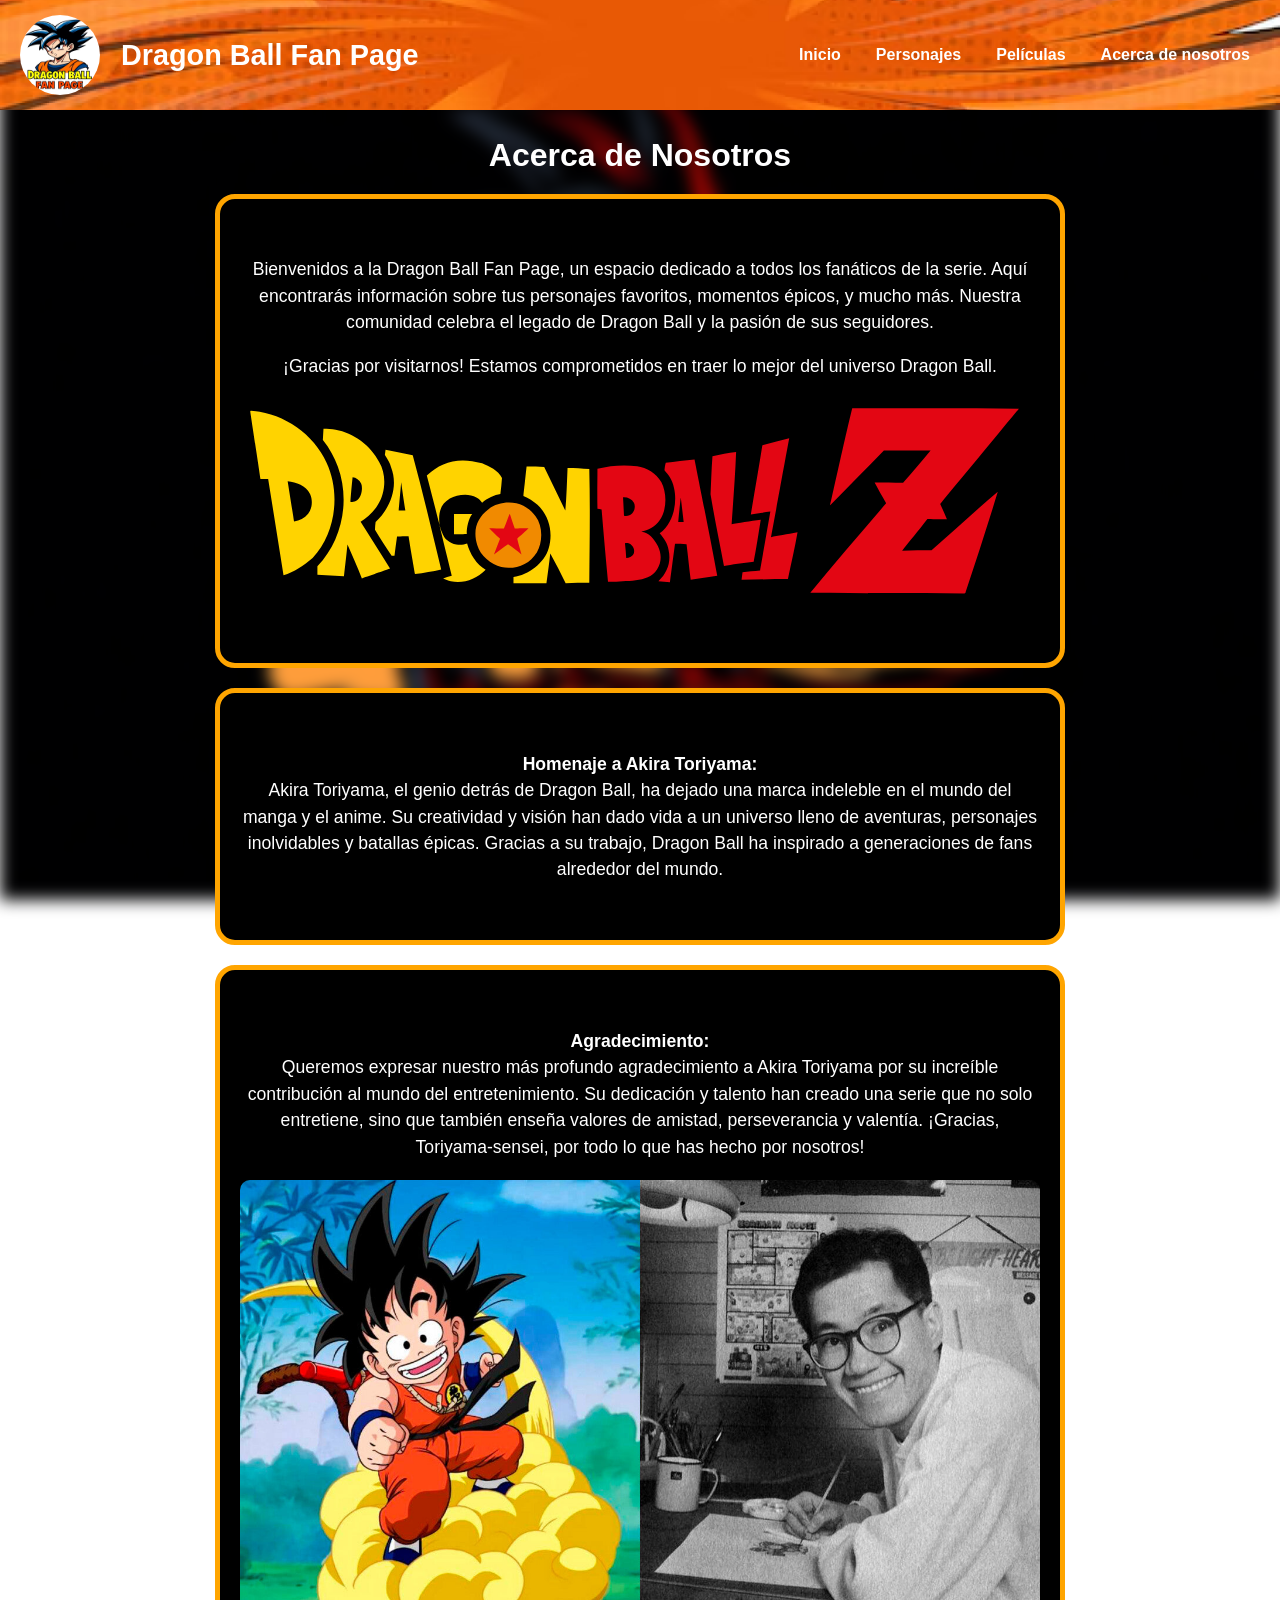
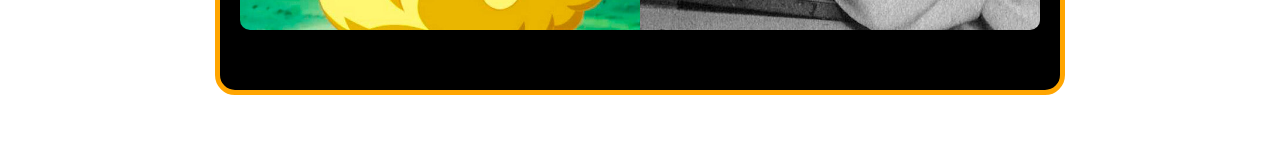
==== Dragon ball page/templates/about.html @ b914d934 "Add files via upload" ====
<!DOCTYPE html>
<html lang="en">
<head>
    <meta charset="UTF-8">
    <meta name="viewport" content="width=device-width, initial-scale=1.0">
    <title>Acerca de Nosotros - Dragon Ball Fan Page</title>
    <link rel="stylesheet" href="../static/styles.css">
    <link rel="icon" type="image/png" href="../images/favicon-96x96.png" sizes="96x96" />
    <link rel="icon" type="image/svg+xml" href="../images/favicon.svg" />
    <link rel="shortcut icon" href="../images/favicon.ico" />
    <link rel="apple-touch-icon" sizes="180x180" href="../images/apple-touch-icon.png" />
    <link rel="manifest" href="../images/site.webmanifest" />
</head>
<body>
    <!-- Header -->
    <header class="header">
        <a href="index.html" class="header-link" style="text-decoration: none; color: inherit;">
            <div class="logo-container">
                <img src="../images/Logo3.jpg" alt="Logo" class="logo">
                <h1 class="title">Dragon Ball Fan Page</h1>
            </div>
        </a>

        <!-- Botón del menú hamburguesa -->
        <div class="menu-toggle" onclick="toggleMenu()">☰</div>

        <!-- Menú de navegación -->
        <nav class="nav">
            <a href="index.html" class="nav-link">Inicio</a>
            <a href="personajes.html" class="nav-link">Personajes</a>
            <a href="peliculas.html" class="nav-link">Películas</a>
            <a href="about.html" class="nav-link">Acerca de nosotros</a>
        </nav>
    </header>

    <main>
        <h2 class="section-title">Acerca de Nosotros</h2>
        <div class="about-section">
            <p>
                Bienvenidos a la Dragon Ball Fan Page, un espacio dedicado a todos los fanáticos de la serie. Aquí encontrarás 
                información sobre tus personajes favoritos, momentos épicos, y mucho más. Nuestra comunidad celebra el legado de Dragon Ball 
                y la pasión de sus seguidores.
            </p>
            <p>
                ¡Gracias por visitarnos! Estamos comprometidos en traer lo mejor del universo Dragon Ball.
            </p>
            <img src="../images/DB Logo.svg" alt="Dragon Ball Logo" class="about-image">
        </div>

        <div class="about-section">
            <p>
                <strong>Homenaje a Akira Toriyama:</strong> <br>
                Akira Toriyama, el genio detrás de Dragon Ball, ha dejado una marca indeleble en el mundo del manga y el anime. 
                Su creatividad y visión han dado vida a un universo lleno de aventuras, personajes inolvidables y batallas épicas. 
                Gracias a su trabajo, Dragon Ball ha inspirado a generaciones de fans alrededor del mundo.
            </p>
        </div>

        <div class="about-section">
            <p>
                <strong>Agradecimiento:</strong> <br>
                Queremos expresar nuestro más profundo agradecimiento a Akira Toriyama por su increíble contribución al mundo del entretenimiento. 
        Su dedicación y talento han creado una serie que no solo entretiene, sino que también enseña valores de amistad, perseverancia y valentía.
        
        ¡Gracias, Toriyama-sensei, por todo lo que has hecho por nosotros!
            </p>
            <img src="../images/akira.jpg" alt="Akira Toriyama" class="about-image">
        </div>
    </main>

    <!-- Footer -->
    <footer class="footer">
         © 2025 Dragon Ball Fan Page. Todos los derechos reservados.
    </footer>

    <script>
        function toggleMenu() {
            const nav = document.querySelector('.nav');
            nav.classList.toggle('active');
        }
    </script>
</body>
</html>
---- Dragon ball page/static/styles.css ----
/* General styles */
body {
    font-family: Arial, sans-serif;
    position: relative;
    color: #ffffff;
    margin: 0;
    padding: 0;
}

body::before {
    content: "";
    position: fixed;
    top: 0;
    left: 0;
    width: 100%;
    height: 100%;
    background-image: url('../images/Goku-fondo.jpg');
    background-size: cover;
    background-position: center;
    background-repeat: no-repeat;
    background-attachment: fixed;
    filter: blur(8px);
    z-index: -1;
}

/* 📌 Header */
.header {
    padding: 15px 20px;
    position: relative;
    display: flex;
    align-items: center;
    justify-content: space-between; /* Alinea elementos a los lados */
}

.header::before {
    content: "";
    position: absolute;
    top: 0;
    left: 0;
    width: 100%;
    height: 100%;
    background-image: url('../images/banner.png');
    background-size: cover;
    background-position: center;
    background-repeat: no-repeat;
    z-index: -1;
}

/* 📌 Contenedor del logo y título */
.logo-container {
    display: flex;
    align-items: center;
}

.logo {
    width: 80px;
    height: 80px;
    border-radius: 50%;
    margin-right: 10px; /* Espacio entre logo y título */
}

.title {
    font-size: 1.8rem;
    font-weight: bold;
    color: #ffffff;
    margin: 11px;
}

/* 📌 Navegación (PC) */
.nav {
    display: flex;
    gap: 15px;
    transition: all 0.3s ease-in-out;
}

/* 📌 Estilo de los enlaces */
.nav-link {
    color: #ffffff;
    text-decoration: none;
    font-weight: bold;
    padding: 5px 10px;
}

.nav-link:hover {
    text-decoration: underline;
}

/* 📌 Estilos del botón hamburguesa */
.menu-toggle {
    display: none;
    font-size: 30px;
    cursor: pointer;
    color: white;
}

/* Main content styles */
.main {
    padding: 20px;
    display: flex;
    flex-direction: column;
    align-items: center;
}

.section-title {
    font-size: 2rem;
    margin-bottom: 10px;
    text-align: center;
}

/* Movies grid */
.movies-grid {
    display: grid;
    grid-template-columns: repeat(6, 1fr);
    gap: 20px;
    padding: 20px;
    justify-items: center;
}

/* Estilo de la tarjeta de película */
.movie-card {
    position: relative;
    background-color: #2a2a2a;
    border-radius: 15px;
    box-shadow: 0 4px 8px rgba(0, 0, 0, 0.2);
    overflow: hidden;
    text-align: center;
    transition: transform 0.3s, box-shadow 0.3s;
    width: 100%;
    max-width: 250px;
    display: flex;
    flex-direction: column;
    border: orange 4px solid;
}

/* Efecto hover en la tarjeta */
.movie-card:hover {
    transform: scale(1.05);
    box-shadow: 0 8px 16px rgba(0, 0, 0, 0.3);
}

/* Estilo de la imagen de la película */
.movie-image {
    width: 100%;
    height: 300px;
    object-fit: cover;
    border-bottom: 3px solid #ffd700;
}

/* Estilo del título de la película */
.movie-title {
    font-size: 1.2rem;
    font-weight: bold;
    margin: 10px 0;
    color: #ffd700;
}

/* Estilo de la descripción de la película */
.movie-description {
    font-size: 0.9rem;
    color: #ffffff;
    padding: 0 10px;
    margin-bottom: 10px;
    text-align: center;
    flex-grow: 1;
}

/* Estilo del botón de reproducción */
.movie-card::before {
    content: url('./images/Play Button.png');
    position: absolute;
    top: 50%;
    left: 50%;
    width: 30%;
    height: 30%;
    transform: translate(-50%, -50%);
    transition: opacity 0.3s ease-in-out;
    z-index: 2;
    opacity: 0;
}

/* Mostrar el botón al hacer hover */
.movie-card:hover::before {
    opacity: 1;
}

/* Estilo de la información de la película */
.movie-info {
    background-color: rgba(0, 0, 0, 0.8);
    padding: 10px 15px;
    border-radius: 10px;
    font-size: 0.9rem;
    color: #ffffff;
    text-align: center;
    margin-top: auto;
    box-shadow: 0 2px 5px rgba(0, 0, 0, 0.3);
}

/* Efecto hover en la información de la película */
.movie-info:hover {
    background-color: rgba(0, 0, 0, 0.9);
}

/* Fights grid */
.fights-grid {
    display: flex;
    flex-wrap: wrap;
    gap: 20px;
    justify-content: center;
}

/* Fight card */
.fight-card {
    flex: 0 1 calc(50% - 20px);
    max-width: 560px;
    position: relative;
    border-radius: 10px;
    overflow: hidden;
    border: 5px solid orange;
    margin-bottom: 30px;
}

/* iframe style */
.fight-card iframe {
    width: 100%;
    height: 315px;
    border: none;
    border-radius: 10px;
}

.fight-card h1 {
    text-align: center;
    margin: 10px 0;
    background-color: orange;
}

.fight-card p {
    text-align: center;
    margin: 10px 0;
    background-color: orange;
    font-size: large;
}

/* Footer styles */
.footer {
    text-align: center;
    background-image: url('../images/footer.png');
    background-size: contain;
    background-position: center;
    background-repeat: no-repeat;
    padding: 15px;
    font-size: 0.8rem;
    position: relative;
    left: 0;
    right: 0;
    bottom: 0;
    z-index: 1000;
}

.footer-iframe, .footer-about {
    text-align: center;
    background-image: url('../images/footer.png');
    background-size: contain;
    background-position: center;
    background-repeat: no-repeat;
    padding: 15px;
    font-size: 0.8rem;
    position: relative;
    left: 0;
    right: 0;
    bottom: 0;
    z-index: 1000;
}


/* About css */
.about-section {
    background-color: black;
    color: white;
    padding: 40px 20px;
    text-align: center;
    border-radius: 20px;
    margin: 20px auto;
    max-width: 800px;
    border: orange 5px solid;
}

.about-image {
    display: block;
    margin: 20px auto;
    max-width: 100%;
    height: auto;
    border-radius: 10px;
}

.about-section p {
    font-size: 1.1rem;
    line-height: 1.5;
}

/* Characters css */
.characters-container {
    display: grid;
    grid-template-columns: repeat(auto-fit, minmax(250px, 1fr));
    gap: 20px;
    padding: 20px;
    justify-items: center;
}

.character-card {
    width: 250px;
    height: 420px;
    background-color: #ffffff;
    border-radius: 12px;
    box-shadow: 0 4px 10px rgba(0, 0, 0, 0.3);
    text-align: center;
    padding: 15px;
    transition: transform 0.3s ease, box-shadow 0.3s ease;
    border: orange 5px solid;
    display: flex;
    flex-direction: column;
    justify-content: space-between;
}

.character-card:hover {
    transform: translateY(-5px);
    box-shadow: 0 6px 15px rgba(0, 0, 0, 0.4);
}

.character-card img {
    width: 100%;
    height: 280px;
    object-fit: contain;
    border-radius: 12px;
    padding : 5px;
}

/* Character names */
.character-name {
    font-size: 1.3rem;
    font-weight: bold;
    color: #ff8c00;
    margin: 5px 0;
}

/* Character description */
.character-description {
    font-size: 0.84rem;
    color: #333;
    padding: 5px;
    background: rgba(0, 0, 0, 0.05);
    border-radius: 8px;
    height: 50px;
    overflow: hidden;
    text-overflow: ellipsis;
    display: flex;
    align-items: center;
    justify-content: center;
}

/* Power scale */
.power-container {
    width: 100%;
    background-color: #ddd;
    border-radius: 5px;
    overflow: hidden;
}

.power-bar {
    height: 15px;
    border-radius: 5px;
    transition: width 1s ease-in-out;
}

/* Character power colors */
.goku { background-color: #ff6600; width: 90%; }
.vegeta { background-color: #0000ff; width: 90%; }
.piccolo { background-color: #008000; width: 80%; }
.frieza { background-color: #800080; width: 99%; }
.gohan { background-color: #ff0000; width: 90%; }
.cell { background-color: #556b2f; width: 70%; }
.buu { background-color: #ff69b4; width: 75%; }
.broly { background-color: #32cd32; width: 100%; }
.beerus { background-color: #9400d3; width: 100%; }
.whis { background-color: #00ffff; width: 110%; }
.zeno { background-color: #9500ff; width: 9999%; }
.gamma1 { background-color: #ff0707; width: 90%; }
.gamma2 { background-color: #0000ff; width: 90%; }
.drhedo { background-color: #04a5b0; width: 10%; }	
.Black { background-color: #3c005a; width: 90%; }
.Gogeta { background-color: #0077cc; width: 100%; }
.Vegetto { background-color: #000ea4; width: 100%; }
.Jiren { background-color: #ff0000; width: 90%; }
.krilin { background-color: #ffb300; width: 30%; }
.Trunks { background-color: #ff00ff; width: 80%; }
.Bardock { background-color: #800000; width: 40%; }
.Daishinkan { background-color: #00f7ff; width: 100000%; }
.Hit { background-color: #b700ff; width: 80%; }
.vados { background-color: #00ffff; width: 110%; }
.champa { background-color: #9400d3; width: 100%; }
.granola { background-color: #32cd92; width: 95%; }
.gas { background-color: #00ffea; width: 95%; }
.zamasu { background-color: #02bd4d; width: 60%; }
.android16 { background-color: #44d700; width: 40%;}
.android17 { background-color: #0da000; width: 85%;}
.android18 { background-color: #fbff00; width: 75%;}
.gotenks { background-color: #e2ea00; width: 60%;}
.android19 { background-color: #b10000; width: 25%;}
.android20 { background-color: #faff75; width: 20%;}
.android21 { background-color: #ff00f2; width: 80%;}

/* Movies css */
.movies-grid2 {
    display: grid;
    grid-template-columns: repeat(5, 1fr);
    gap: 20px;
    padding: 20px;
    justify-items: center;
}

/* Movie card style */
.movie-card2 {
    position: relative;
    background-color: #2a2a2a;
    border-radius: 15px;
    box-shadow: 0 4px 8px rgba(0, 0, 0, 0.2);
    overflow: hidden;
    text-align: center;
    transition: transform 0.3s, box-shadow 0.3s;
    width: 100%;
    max-width: 250px;
    display: flex;
    flex-direction: column;
    border: orange 4px solid;
}

/* Hover effect on movie card */
.movie-card2:hover {
    transform: scale(1.05);
    box-shadow: 0 8px 16px rgba(0, 0, 0, 0.3);
}

/* Movie image style */
.movie-image2 {
    width: 100%;
    height: 300px;
    object-fit: contain;
}

/* Movie title style */
.movie-title2 {
    font-size: 1.2rem;
    font-weight: bold;
    margin: 10px 0;
    color: #ffd700;
}

/* Movie description style */
.movie-description2 {
    font-size: 0.9rem;
    color: #ffffff;
    padding: 0 10px;
    margin-bottom: 10px;
    flex-grow: 1;
}

/* Play button style */
.movie-card2::before {
    content: url('../images/Play Button.png');
    position: absolute;
    top: 40%;
    left: 50%;
    width: 30%;
    height: 30%;
    transform: translate(-50%, -50%);
    transition: opacity 0.3s ease-in-out;
    z-index: 2;
    opacity: 0;
}

/* Show button on hover */
.movie-card2:hover::before {
    opacity: 1;
}

/* Movie info style */
.movie-info {
    background-color: rgba(0, 0, 0, 0.8);
    padding: 10px 15px;
    border-radius: 10px;
    font-size: 0.9rem;
    color: #ffffff;
    text-align: center;
    margin-top: auto;
    box-shadow: 0 2px 5px rgba(0, 0, 0, 0.3);
}

/* Trailer container */
.trailer-container {
    display: flex;
    flex-direction: column;
    align-items: center;
    justify-content: flex-start;
    height: 70vh;
    width: 100%;
}

/* Movie title */
#movie-title {
    font-size: 2rem;
    margin-bottom: 20px;
    text-align: center;
}

/* Trailer iframe */
#trailer-frame {
    border: 5px solid #ff8c00;
    border-radius: 10px;
    width: 80%;
    max-width: 900px;
    height: 500px;
}

/* 📌 Alinear el logo y el título en móviles */
@media (max-width: 768px) {
    .header {
        display: flex;
        flex-direction: column;
        align-items: center; /* Centrar horizontalmente */
        justify-content: center; /* Centrar verticalmente */
        padding: 20px;
        gap: 10px; /* Espaciado entre el logo y el título */
    }

    .logo-container {
        display: flex;
        justify-content: center; /* Centrar el logo horizontalmente */
        width: 100%; /* Asegurar que ocupe todo el ancho */
    }

    .logo {
        width: 100px; /* Ajustar tamaño del logo */
        height: 100px; /* Ajustar tamaño del logo */
        border-radius: 50%; /* Hacer el logo circular */
        margin: 0 auto; /* Centrar completamente */
    }

    .title {
        font-size: 1.5rem; /* Reducir el tamaño en móvil */
        text-align: center; /* Asegurar que el texto esté centrado */
    }

    .nav {
        display: flex;
        flex-direction: column; /* Cambiar a columna en móviles */
        align-items: center; /* Centrar los enlaces de navegación */
        gap: 10px; /* Espaciado entre los enlaces */
    }

    .nav-link {
        font-size: 1rem; /* Ajustar el tamaño de la fuente */
        padding: 5px 10px; /* Espaciado interno */
    }
}

/* Media queries */
@media (max-width: 1024px) {
    .movies-grid2 {
        grid-template-columns: repeat(3, 1fr);
    }
}

@media (max-width: 768px) {
    .movies-grid2 {
        grid-template-columns: repeat(2, 1fr);
    }
}

@media (max-width: 480px) {
    .movies-grid2 {
        grid-template-columns: 1fr;
    }
}

@media (max-width: 1024px) {
    .movies-grid {
        grid-template-columns: repeat(3, 1fr);
    }
}

@media (max-width: 768px) {
    .movies-grid {
        grid-template-columns: repeat(2, 1fr);
    }
}

@media (max-width: 480px) {
    .movies-grid {
        grid-template-columns: 1fr;
    }
}

@media (max-width: 768px) {
    .fights-grid {
        display: flex;
        flex-direction: column; /* Acomoda en una sola columna */
        align-items: center;
        gap: 20px; /* Espacio entre tarjetas */
    }

    .fight-card {
        width: 90%; /* Reduce el ancho en móviles */
        max-width: 400px; /* No se hace demasiado grande */
    }

    .fight-card iframe {
        width: 100%; /* Que los videos ocupen todo el espacio */
        height: auto; /* Ajusta la altura automáticamente */
        aspect-ratio: 16/9; /* Mantiene proporción correcta */
    }

    .fight-card h1, .fight-card p {
        font-size: 1rem; /* Reduce tamaño de texto en móviles */
    }
}

/* 📌 Responsive: Ocultar el menú en mobile hasta que se haga clic */
@media (max-width: 768px) {
    .menu-toggle {
        display: block; /* Se muestra el icono de hamburguesa */
    }

    .nav {
        display: flex;
        flex-direction: column;
        text-align: center;
        gap: 10px;
        padding-top: 10px;

        max-height: 0;
        overflow: hidden;
        transition: max-height 0.3s ease;
    }
    
    .nav.active {
        max-height: 300px; /* Ajusta el valor según la cantidad de elementos */
    }

    .nav-link {
        font-size: 1.2rem;
        padding: 8px 0;
        opacity: 0;
        transform: translateY(-10px);
        transition: opacity 0.3s ease-in-out, transform 0.3s ease-in-out;
    }

    .nav.active .nav-link {
        opacity: 1;
        transform: translateY(0);
    }
}
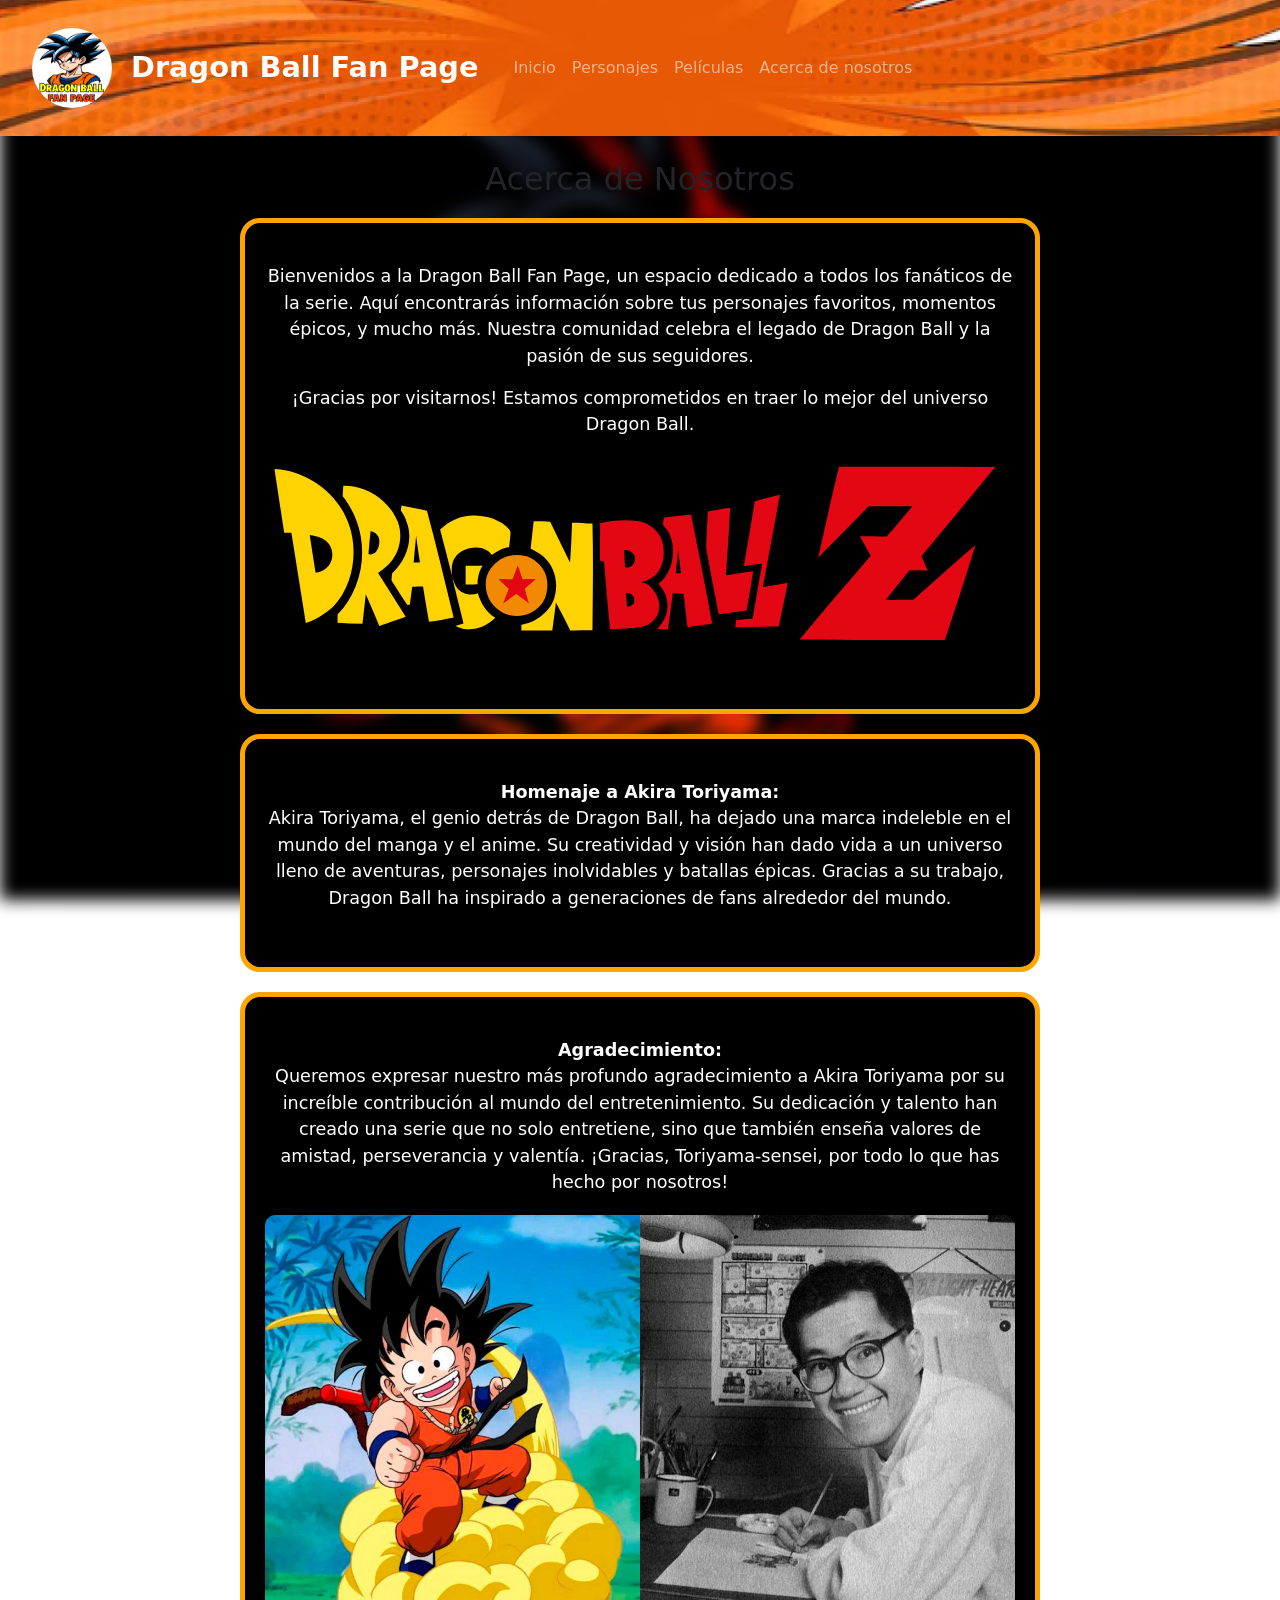
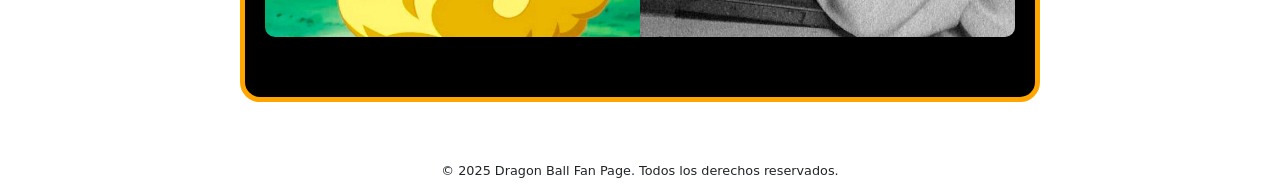
==== commit bab01b99: "Integrate Bootstrap navigation and layout" ====
--- a/Dragon ball page/templates/about.html
+++ b/Dragon ball page/templates/about.html
@@ -4,7 +4,8 @@
     <meta charset="UTF-8">
     <meta name="viewport" content="width=device-width, initial-scale=1.0">
     <title>Acerca de Nosotros - Dragon Ball Fan Page</title>
-    <link rel="stylesheet" href="../static/styles.css">
+    <link rel="stylesheet" href="../static/styles.css">
+    <link href="https://cdn.jsdelivr.net/npm/bootstrap@5.3.3/dist/css/bootstrap.min.css" rel="stylesheet" integrity="sha384-9ndCyUaA0f0X+HhrPeS6AH9v70zP2VibzO+8exWBu+gJp610GMaAK/rH9blX6wZ9" crossorigin="anonymous">
     <link rel="icon" type="image/png" href="../images/favicon-96x96.png" sizes="96x96" />
     <link rel="icon" type="image/svg+xml" href="../images/favicon.svg" />
     <link rel="shortcut icon" href="../images/favicon.ico" />
@@ -13,29 +14,32 @@
 </head>
 <body>
     <!-- Header -->
-    <header class="header">
-        <a href="index.html" class="header-link" style="text-decoration: none; color: inherit;">
-            <div class="logo-container">
-                <img src="../images/Logo3.jpg" alt="Logo" class="logo">
-                <h1 class="title">Dragon Ball Fan Page</h1>
-            </div>
-        </a>
+    <header class="header">
+        <nav class="navbar navbar-expand-lg navbar-dark">
+            <div class="container">
+                <a class="navbar-brand d-flex align-items-center" href="index.html">
+                    <img src="../images/Logo3.jpg" alt="Logo" class="logo me-2">
+                    <span class="title">Dragon Ball Fan Page</span>
+                </a>
+                <button class="navbar-toggler" type="button" data-bs-toggle="collapse" data-bs-target="#navbarNav" aria-controls="navbarNav" aria-expanded="false" aria-label="Toggle navigation">
+                    <span class="navbar-toggler-icon"></span>
+                </button>
+                <div class="collapse navbar-collapse" id="navbarNav">
+                    <ul class="navbar-nav ms-auto">
+                        <li class="nav-item"><a href="index.html" class="nav-link">Inicio</a></li>
+                        <li class="nav-item"><a href="personajes.html" class="nav-link">Personajes</a></li>
+                        <li class="nav-item"><a href="peliculas.html" class="nav-link">Películas</a></li>
+                        <li class="nav-item"><a href="about.html" class="nav-link">Acerca de nosotros</a></li>
+                    </ul>
+                </div>
+            </div>
+        </nav>
+    </header>
 
-        <!-- Botón del menú hamburguesa -->
-        <div class="menu-toggle" onclick="toggleMenu()">☰</div>
-
-        <!-- Menú de navegación -->
-        <nav class="nav">
-            <a href="index.html" class="nav-link">Inicio</a>
-            <a href="personajes.html" class="nav-link">Personajes</a>
-            <a href="peliculas.html" class="nav-link">Películas</a>
-            <a href="about.html" class="nav-link">Acerca de nosotros</a>
-        </nav>
-    </header>
-
-    <main>
-        <h2 class="section-title">Acerca de Nosotros</h2>
-        <div class="about-section">
+    <main>
+        <div class="container py-4">
+        <h2 class="section-title">Acerca de Nosotros</h2>
+        <div class="about-section">
             <p>
                 Bienvenidos a la Dragon Ball Fan Page, un espacio dedicado a todos los fanáticos de la serie. Aquí encontrarás 
                 información sobre tus personajes favoritos, momentos épicos, y mucho más. Nuestra comunidad celebra el legado de Dragon Ball 
@@ -65,19 +69,15 @@
         ¡Gracias, Toriyama-sensei, por todo lo que has hecho por nosotros!
             </p>
             <img src="../images/akira.jpg" alt="Akira Toriyama" class="about-image">
-        </div>
-    </main>
+        </div>
+        </div>
+    </main>
 
     <!-- Footer -->
     <footer class="footer">
          © 2025 Dragon Ball Fan Page. Todos los derechos reservados.
     </footer>
 
-    <script>
-        function toggleMenu() {
-            const nav = document.querySelector('.nav');
-            nav.classList.toggle('active');
-        }
-    </script>
+    <script src="https://cdn.jsdelivr.net/npm/bootstrap@5.3.3/dist/js/bootstrap.bundle.min.js" integrity="sha384-w76AqEQ++I8tVE/GV5/C78JyY5tA2N0H84HCyKoK03EYwE1A2JrR74P0aK0yhzux" crossorigin="anonymous"></script>
 </body>
 </html>
